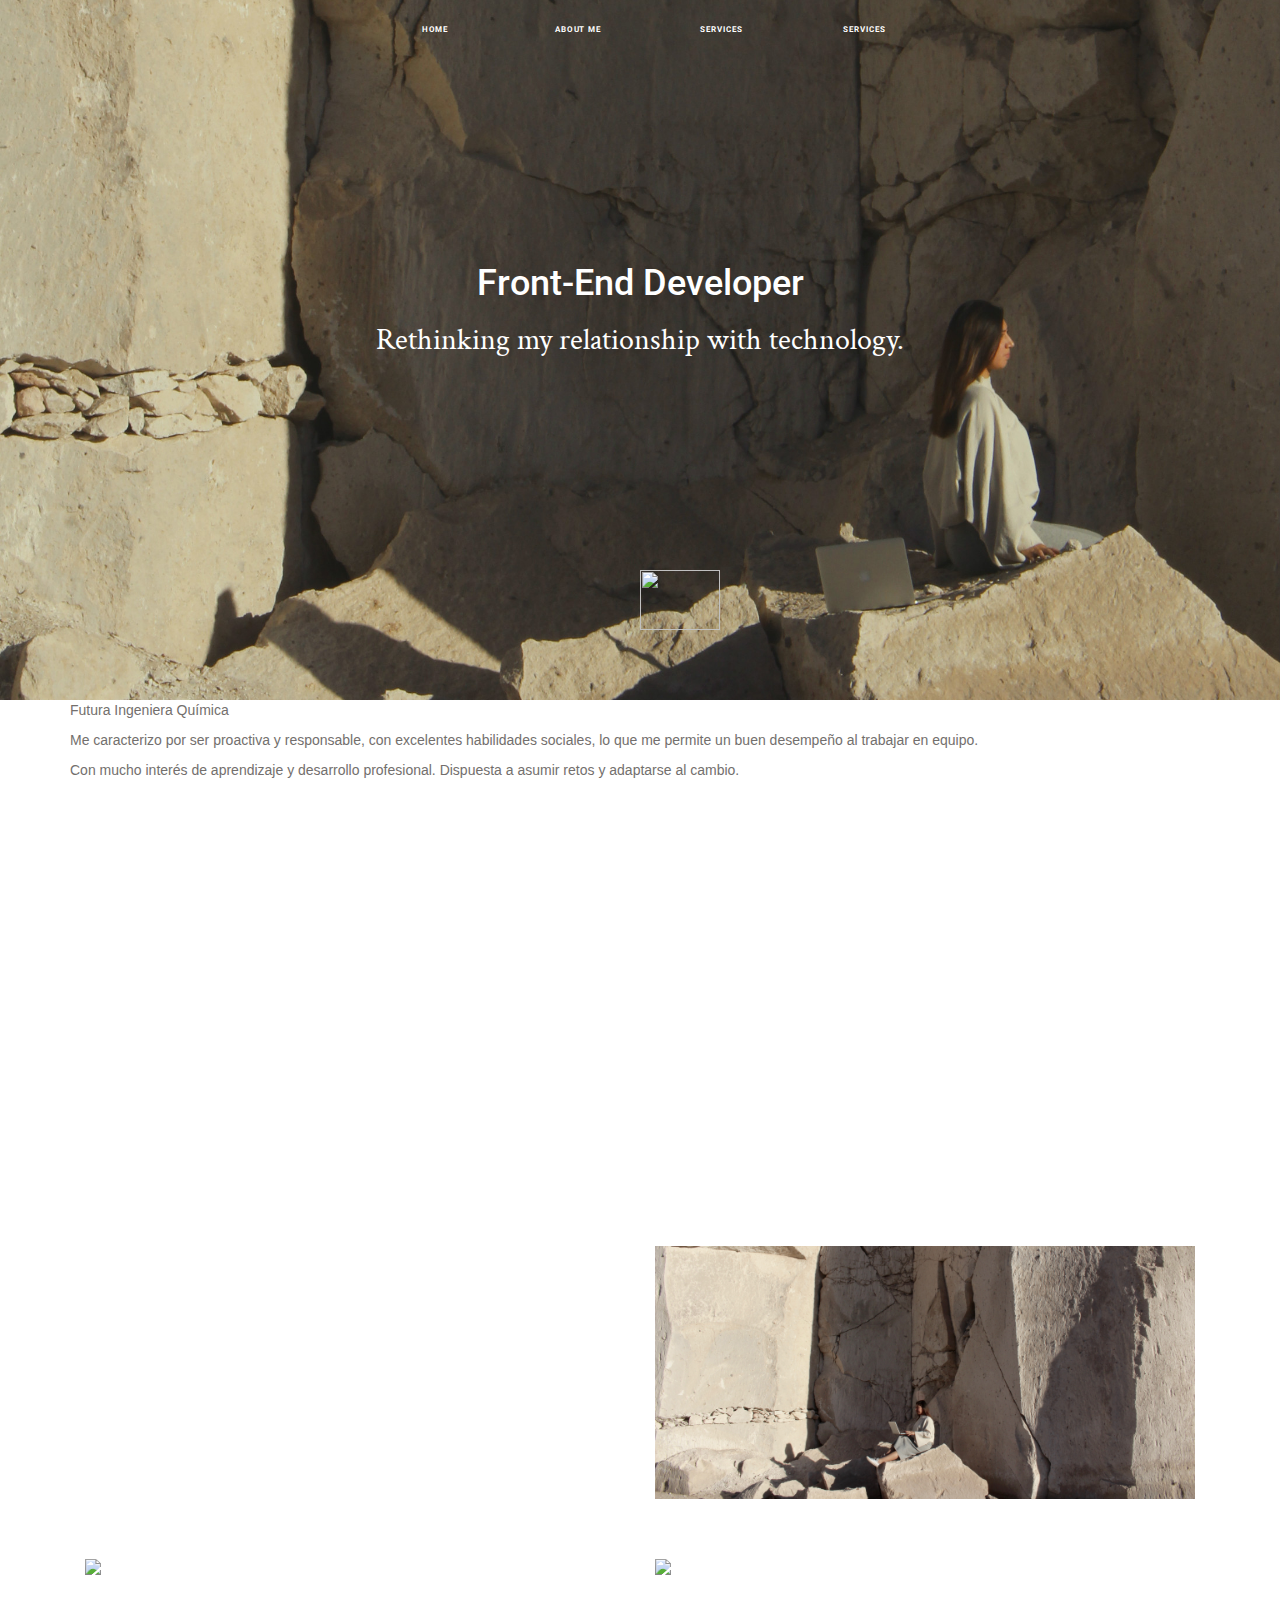
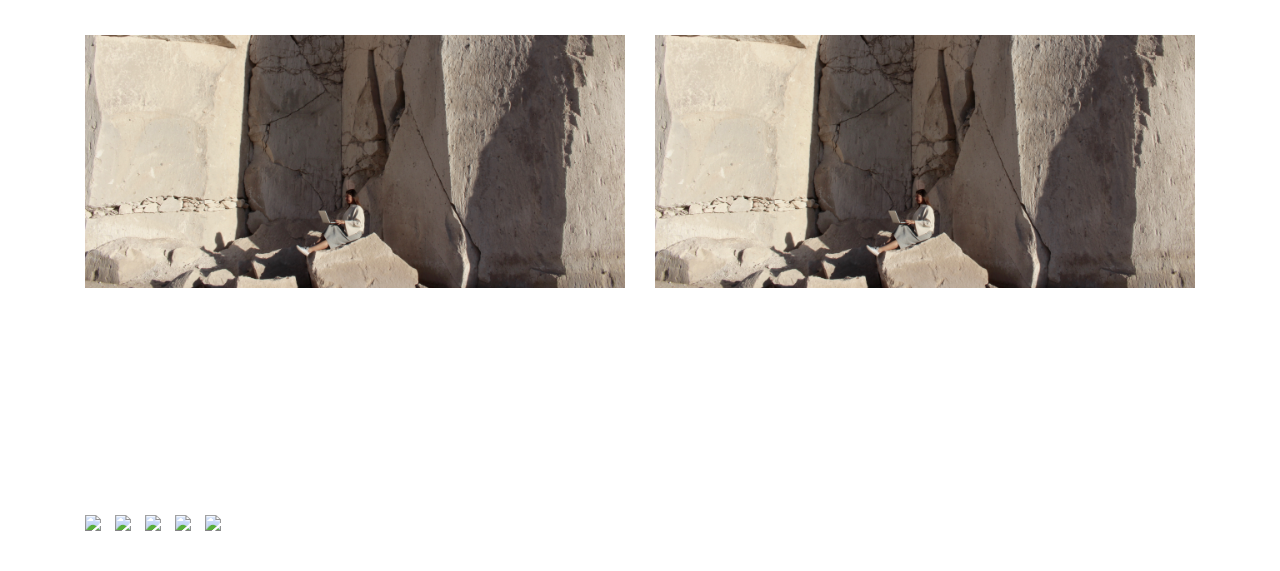
==== prueba.html @ c4554010 "menu al fin!!!!" ====
<!DOCTYPE html>
<html lang="en">
<head>
  <meta charset="UTF-8">
  <meta name="viewport" content="width=device-width, initial-scale=1.0">
  <meta http-equiv="X-UA-Compatible" content="ie=edge">
  <link href="css/bootstrap.min.css" rel="stylesheet">
  <link rel="stylesheet" href="prueba.css">
  <link href="https://fonts.googleapis.com/css?family=Crimson+Text" rel="stylesheet">
  <link href="https://fonts.googleapis.com/css?family=Roboto" rel="stylesheet">
  <script src="js/jquery-3.1.0.js" type="text/javascript"></script>
  <script src="js/prueba.js"></script>
  <title>Viviana RA</title>
</head>
<body>
  <div class="portada text-center">
  <header>
  <nav class="primary-menu">
    <ul>
      <li><a class="link underline" href="#">Home</a></li>
      <li><a class="link underline" href="#">About Me</a></li>
      <li><a class="link underline" href="#">Services</a></li>
      <li><a class="link underline" href="#">Services</a></li>
    </ul>
  </nav>
  </header>
<section class="abajo">
  <h1>Front-End Developer</h1>
  <h2 style="font-family: 'Crimson Text', serif;">Rethinking my relationship with technology.</h2>
  <img class="arrow"src="images/png/arrow.svg" alt="" />
</section>
  </div>
  <div id="aboutme"class="box gray container">
    <p>
      Futura Ingeniera Química
    </p>
    <p>
      Me caracterizo por ser proactiva y responsable, con excelentes habilidades sociales, lo que me permite un buen desempeño al trabajar en equipo.
    </p>
    <p>
      Con mucho interés de aprendizaje y desarrollo profesional. Dispuesta a asumir retos y adaptarse al cambio.
    </p>
  </div>
  <div id="myskills" class="">
    <section class="container">
      <h2>My skills</h2>
      <div class="col-md-2">
        <img class="img-responsive sizeimage"src="images/png/file-html.png" alt="" />
      </div>
      <div class="col-md-2">
        <img class="img-responsive sizeimage"src="images/png/file-css.png" alt="" />
      </div>
      <div class="col-md-2">
        <img class="img-responsive sizeimage"src="images/png/file-java.png" alt="" />
      </div>
      <div class="col-md-2">
        <img class="img-responsive sizeimage"src="images/png/bt.png" alt="" />
      </div>
      <div class="col-md-2">
        <img class="img-responsive sizeimage"src="images/png/wp.png" alt="" />
      </div>
      <div class="col-md-2">
        <img class="img-responsive sizeimage"src="images/png/github.png" alt="" />
      </div>
    </section>
  </div>
  <div class="proyects">
    <h2>My projects</h2>
    <div class="container">
        <div class="col-md-6 hover">
					<i class="img-responsive vertical" src="danza.png">
					<p class="naj">Floral Fraganmce</p>
					<P>Life Amanda Rey 10th March 2015</P>
				</div>
				<div class="col-md-6">
					<img class="img-responsive" src="IMG_7050.jpg">
					<p class="naj">Floral Fraganmce</p>
					<P>Life Amanda Rey 10th March 2015</P>
				</div>
        <div class="col-md-6">
					<img class="img-responsive" src="ecomunidad.png">
					<p class="naj">Floral Fraganmce</p>
					<P>Life Amanda Rey 10th March 2015</P>
				</div>
				<div class="col-md-6">
					<img class="img-responsive vertical" src="Triangle.jpg">
					<p class="naj">Floral Fraganmce</p>
					<P>Life Amanda Rey 10th March 2015</P>
				</div><div class="col-md-6">
					<img class="img-responsive" src="IMG_7050.jpg">
					<p class="naj">Floral Fraganmce</p>
					<P>Life Amanda Rey 10th March 2015</P>
				</div>
				<div class="col-md-6">
					<img class="img-responsive" src="IMG_7050.jpg">
					<p class="naj">Floral Fraganmce</p>
					<P>Life Amanda Rey 10th March 2015</P>
				</div>
    </div>
  </div>
  <div class="">
    <section class="collagegrande">class="link"

    </section>
    <div class="div">
      <p>Lorem ipsum dolor sit amet, consectetur adipisicing elit. Deserunt ducimus aliquam dicta! Dolores cum molestiae voluptas voluptatum, voluptates pariatur tenetur, nam totam reprehenderit fugit consectetur amet alias, ex quia reiciendis.</p>
    </div>
  </div>
  <div class="">
    <section>

    </section>
  </div>
  <div class="">
    <section>

    </section>
  </div>
  <footer>
    <div class="prepie">
		<div class="container">
			<div class="folus">
					<div class="texprepie">
						<h2>Follow Us</h2>
						<p>vrodrigueza01@gmail.com</p>
					</div>
					<div class="col-md-12 reds">
						<ul class="list-inline">
						<li>
							<a href="#"><img src="images/img/facebookgris.png"></a>
						</li>
						<li>
							<a href="#"><img src="images/img/twitter.png"></a>
						</li>
						<li>
							<a href="#"><img src="images/img/linkedin2.png"></a>
						</li>
						<li>
							<a href="#"><img src="images/img/pinterest.png"></a>
						</li>
						<li>
							<a href="#"><img src="images/img/googlegris.png"></a>
						</li>
						</ul>
					</div>
				</div>
		</div>
	</div>
	<div class="piedepagina">
		<div class="row">
			<p><span class="glyphicon glyphicon-copyright-mark"></span>primes-2015 Laboratoria.la</p>
		</div>
	</div>

  </footer>
</body>
</html>
---- prueba.css ----
.links {
  width: 90%;
  margin: 0 auto;
}

.link {
  display: inline-block;
  vertical-align: top;
  width: 100px;
  height: 34px;
  line-height: 36px;
  text-transform: uppercase;
  text-decoration: none;
  color: #fff;
  letter-spacing: 0.1em;
  text-align: center;
  font-size: 0.8rem;
  margin: 10px;
  position: relative;

  span {
    position: absolute;
    height: 100%;
    width: 100%;
    top: 0;
    left: 0;
    text-align: center;
  }
}
.underline {
  border: 2px solid transparent;

  &::after {
    width: 0%;
    height: 2px;
    display: block;
    background-color: #fff;
    content: " ";
    position: absolute;
    top: 34px;
    left: 50%;
    transition: left 0.2s cubic-bezier(0.215, 0.61, 0.355, 1), width 0.2s cubic-bezier(0.215, 0.61, 0.355, 1);
  }

  &:hover {
    &::after {
      width: 100%;
      height: 2px;
      display: block;
      background-color: #fff;
      content: " ";
      position: absolute;
      top: 34px;
      left: 0;
    }
  }
}




body{
  color: #FFF;
}
.portada {
  font-family: roboto;
  width: 100%;
  margin: 0 auto;
  height: 1000px;
  background: url('images/fb.jpg') no-repeat center center;
  background-size: cover;
  width: 100%;
  display: inline-block;
  transition: .35s;
  height: 700px;
  position: relative;
}

.primary-menu ul li {
  list-style: none;
  display: inline-block;
  margin-right: 20px;
}

.primary-menu ul li a {
  color: #fff;
  font-weight: 700;
  text-decoration: none;
  text-transform: uppercase;
}

.scrolling {
  position: fixed;
  background: rgba(255, 255, 255, 0.85);
  width: 100%;
  transition-duration: 6s;
}
.abajo{
  padding-top:180px;
}
.arrow{
  width: 80px;
  height: 60px;
  position: absolute;
  bottom: 10%;
}
/*aboutme */
.box{
  height: 360px;
}
.gray{
  color: rgb(115, 111, 109);
}
.sizeimage{
  height: 60px;
  display: inline-block;
}
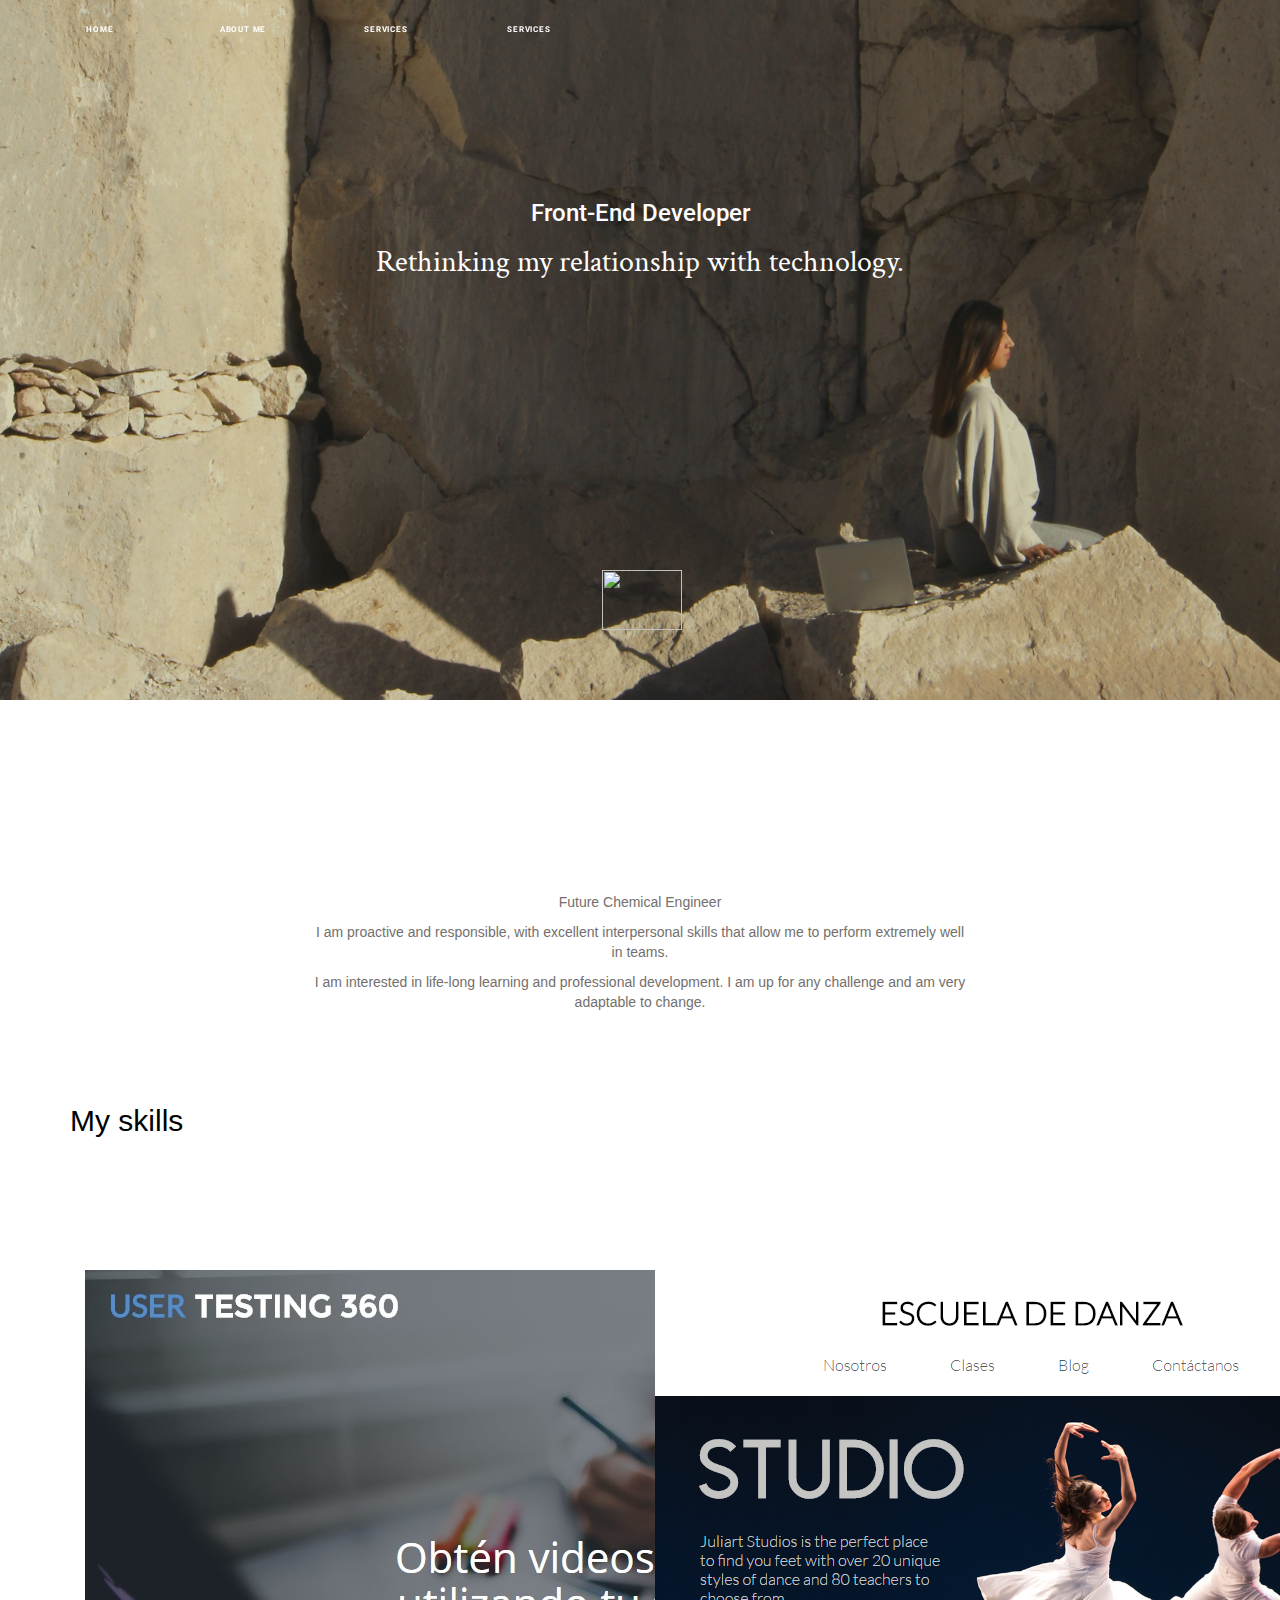
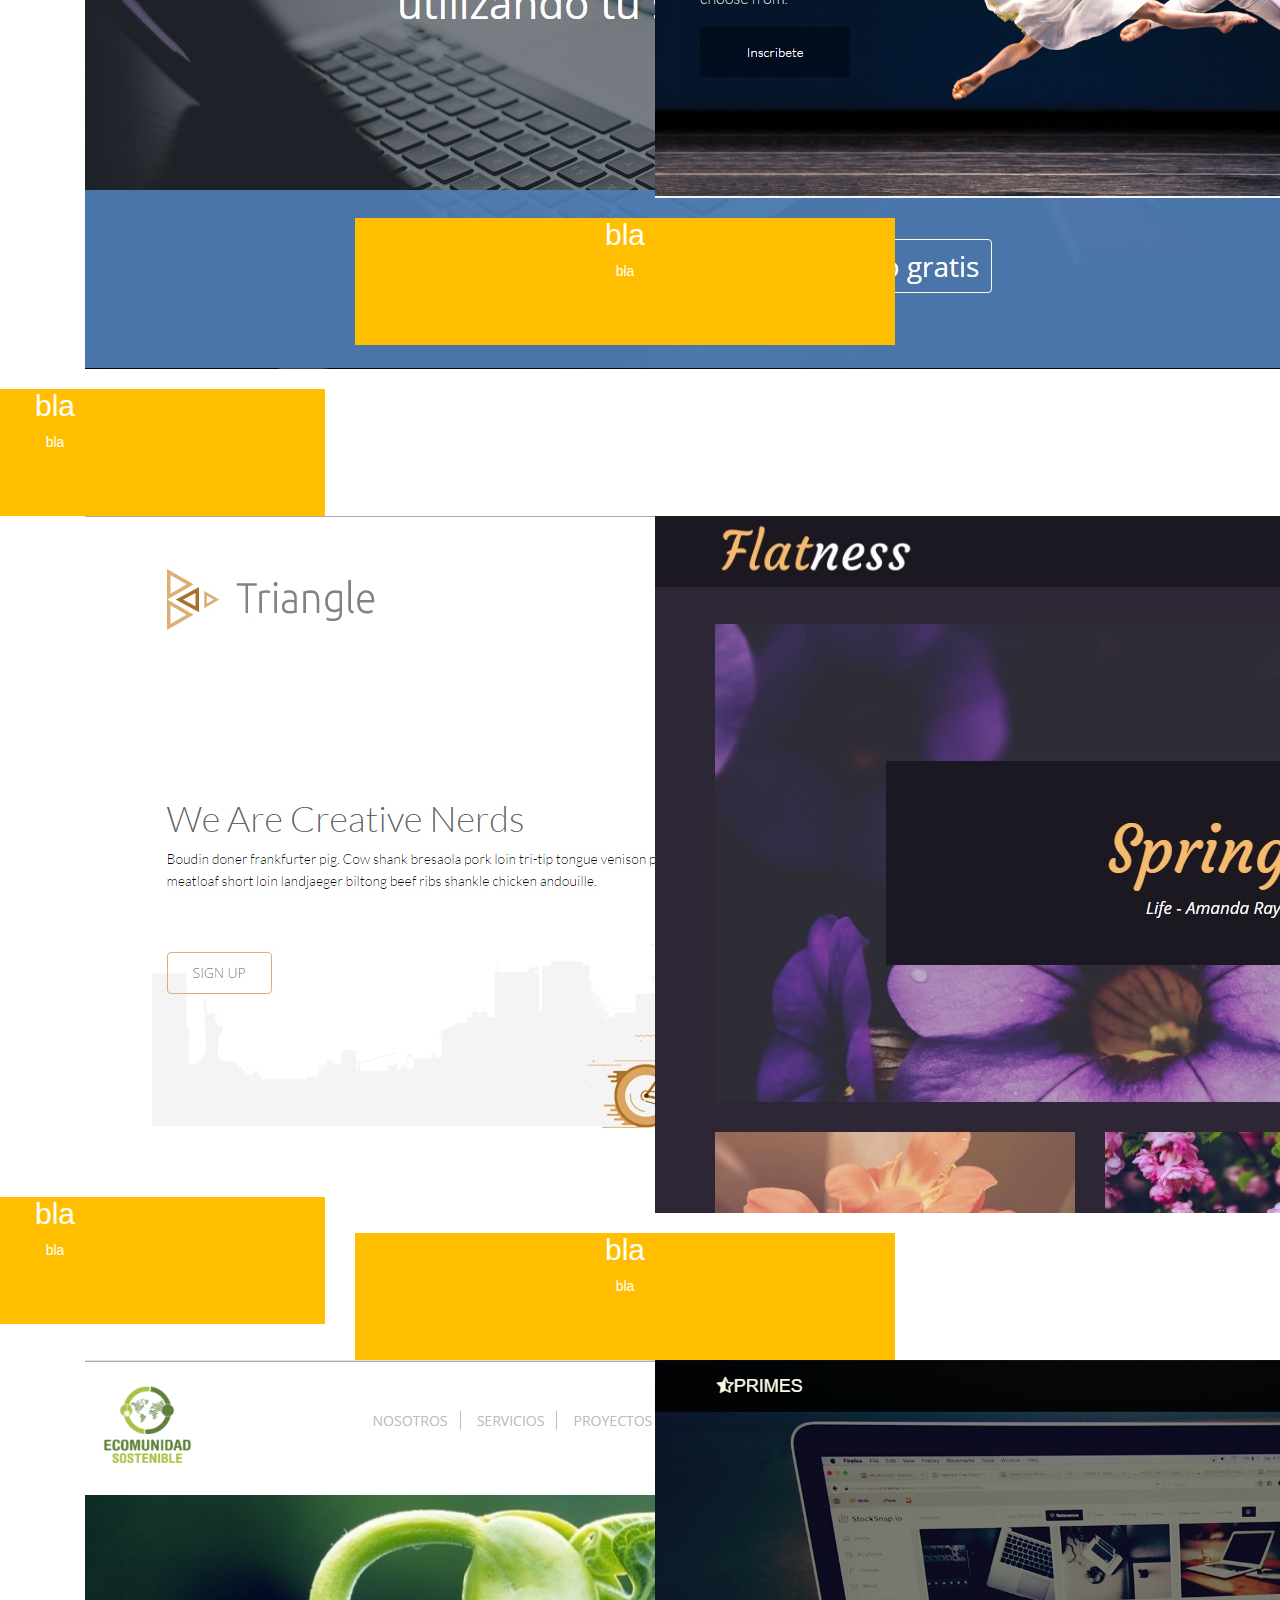
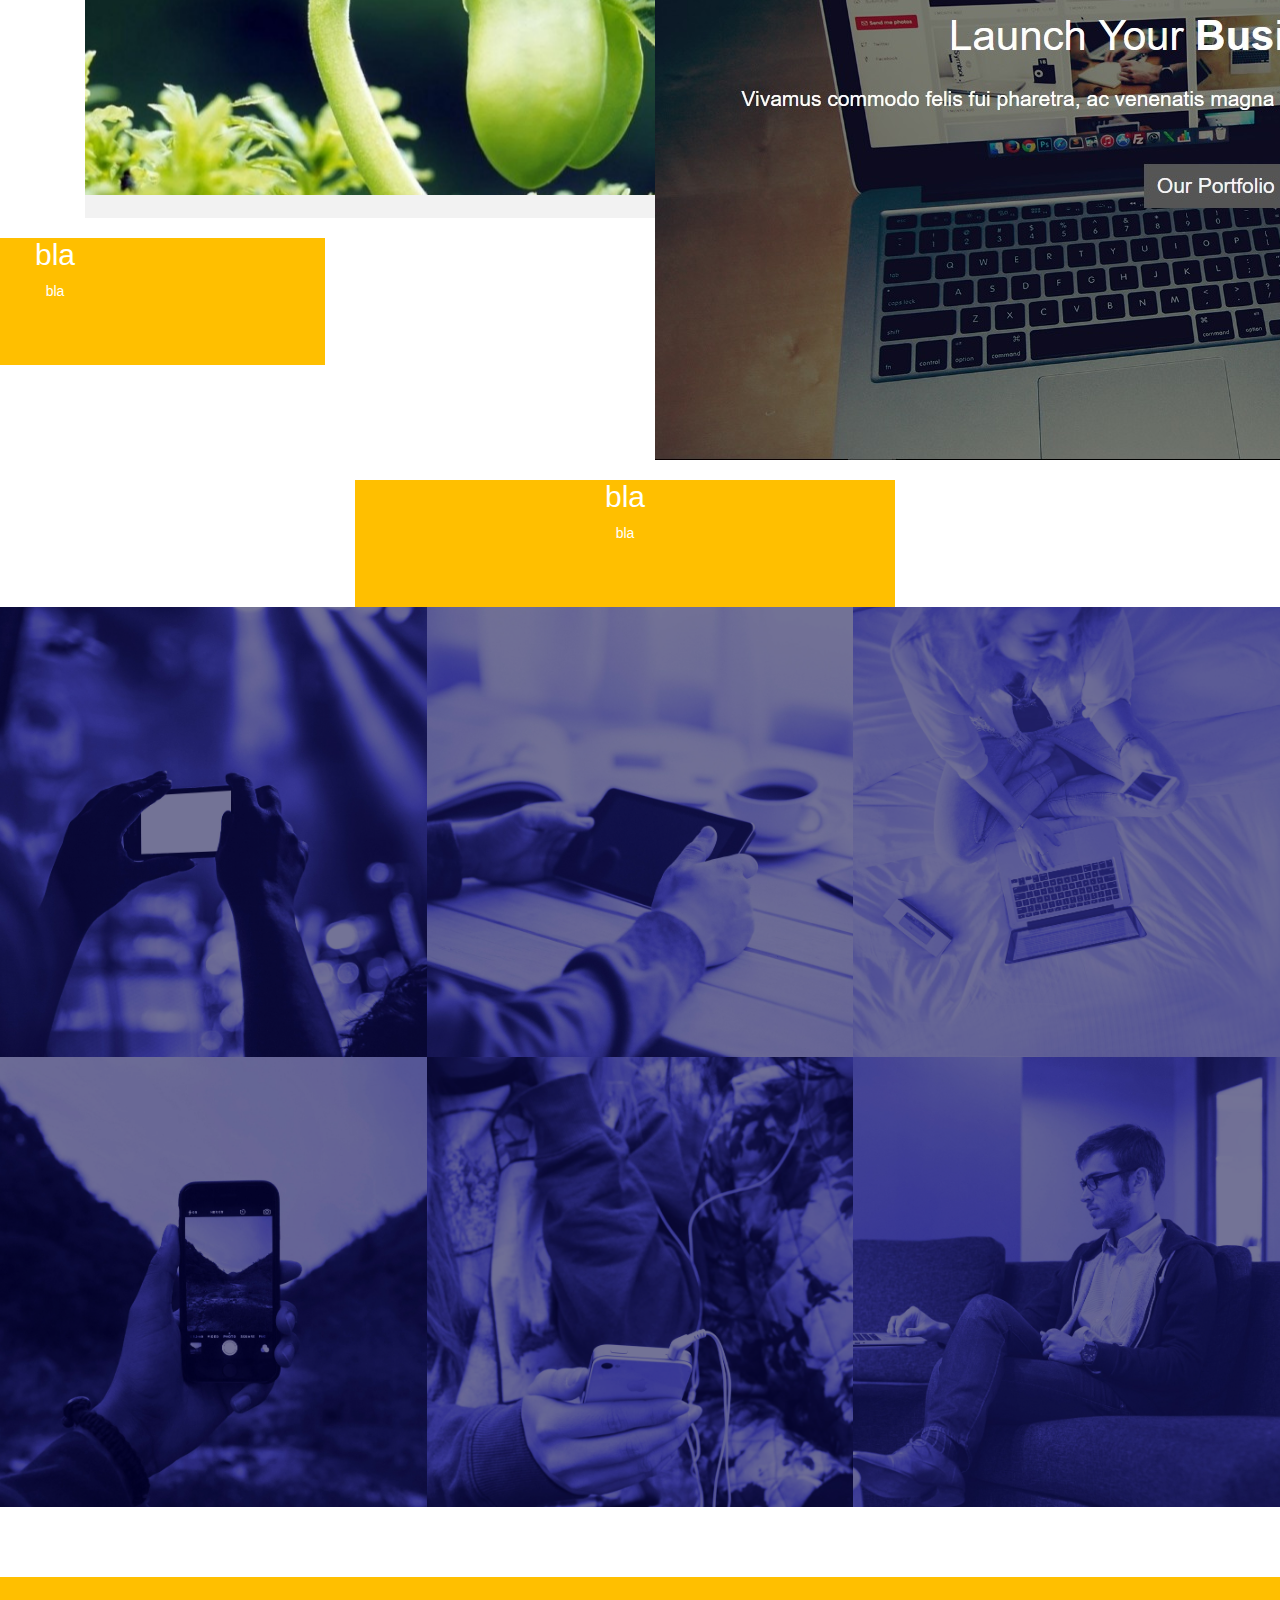
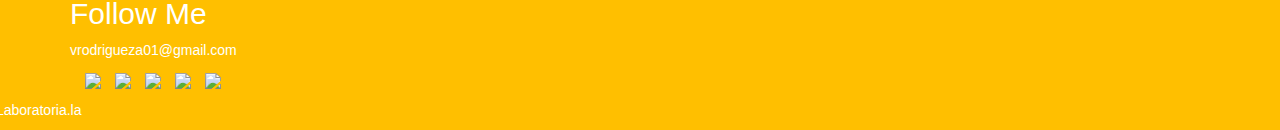
==== commit f3ec5a12: "almost done!" ====
--- a/prueba.html
+++ b/prueba.html
@@ -17,40 +17,75 @@
   <header>
   <nav class="primary-menu">
     <ul>
-      <li><a class="link underline" href="#">Home</a></li>
-      <li><a class="link underline" href="#">About Me</a></li>
-      <li><a class="link underline" href="#">Services</a></li>
-      <li><a class="link underline" href="#">Services</a></li>
+      <li><a class="link underline hidden-xs hidden-sm" href="#">Home</a></li>
+      <li><a class="link underline hidden-xs hidden-sm" href="#">About Me</a></li>
+      <li><a class="link underline hidden-xs hidden-sm" href="#">Services</a></li>
+      <li><a class="link underline hidden-xs hidden-sm" href="#">Services</a></li>
     </ul>
   </nav>
   </header>
+  <!--<div class=" primary-menu dropdown visible-xs visible-sm">
+  <button class="btn btn-primary dropdown-toggle" type="button" data-toggle="dropdown">svg alt="" />
+  <span class="caret"></span></button>
+  <ul class="dropdown-menu">
+    <li><a href="#">HTML</a></li>
+    <li><a href="#">CSS</a></li>
+    <li><a href="#">JavaScript</a></li>
+  </ul>
+</div>-->
+<header class="visible-xs visible-sm responsive">
+	<a href="" class="open-overlay">
+		<span class="menu-overlay">Menu</span>
+	</a>
+	<div class="nav-wrapper" style="display: block; opacity: 1;">
+		<a href="" class="close">
+			<img src="images/png/close.svg">
+		</a>
+		<nav class="main-nav" role="navigation">
+			<a href="http://unreadmessages.com/" id="menu-item-28" class="menu-item menu-item-type-post_type menu-item-object-page current-menu-item page_item page-item-2 current_page_item current-menu-parent menu-item-28 current-menu-parent">Unread Messages</a><a href="http://unreadmessages.com/" id="menu-item-66" class="menu-item menu-item-type-post_type menu-item-object-page current-menu-item page_item page-item-2 current_page_item current-menu-parent menu-item-66 current-menu-parent">Home</a><a href="http://unreadmessages.com/about/" id="menu-item-29" class="menu-item menu-item-type-post_type menu-item-object-page menu-item-29">About</a><a href="http://unreadmessages.com/designers/" id="menu-item-30" class="menu-item menu-item-type-post_type menu-item-object-page menu-item-30">Designers</a><a href="http://unreadmessages.com/exhibition/" id="menu-item-31" class="menu-item menu-item-type-post_type menu-item-object-page menu-item-31">Exhibition</a><a href="http://unreadmessages.com/research/" id="menu-item-33" class="menu-item menu-item-type-post_type menu-item-object-page menu-item-33">Research</a>		</nav>
+
+		  <div class="footer-social">
+
+
+	    <div class="header-social">
+	    	<a href="https://www.facebook.com/viviana.rodriguez.568" target="_blank" class="social-media-link">
+	    		<img src="images/png/fbplomo.svg">
+	    	</a>
+	    	<a href="https://twitter.com/viviana0195" target="_blank" class="social-media-link">
+	    		<img src="images/png/twplomo">
+	    	</a>
+	    </div>
+	</div>
+
+</div></header>
 <section class="abajo">
   <h1>Front-End Developer</h1>
   <h2 style="font-family: 'Crimson Text', serif;">Rethinking my relationship with technology.</h2>
   <img class="arrow"src="images/png/arrow.svg" alt="" />
 </section>
   </div>
-  <div id="aboutme"class="box gray container">
+  <div id="aboutme"class="box gray container text-center">
     <p>
-      Futura Ingeniera Química
+      Future Chemical Engineer
+
     </p>
     <p>
-      Me caracterizo por ser proactiva y responsable, con excelentes habilidades sociales, lo que me permite un buen desempeño al trabajar en equipo.
+  I am proactive and responsible, with excellent interpersonal skills that allow me to perform extremely well in teams.
     </p>
     <p>
-      Con mucho interés de aprendizaje y desarrollo profesional. Dispuesta a asumir retos y adaptarse al cambio.
+I am interested in life-long learning and professional development. I am up for any challenge and am very adaptable to change.
     </p>
   </div>
   <div id="myskills" class="">
     <section class="container">
-      <h2>My skills</h2>
+      <h2 style="color:#000" >My skills</h2>
       <div class="col-md-2">
         <img class="img-responsive sizeimage"src="images/png/file-html.png" alt="" />
       </div>
       <div class="col-md-2">
         <img class="img-responsive sizeimage"src="images/png/file-css.png" alt="" />
       </div>
-      <div class="col-md-2">
+      <div class="col-md-2">images/
         <img class="img-responsive sizeimage"src="images/png/file-java.png" alt="" />
       </div>
       <div class="col-md-2">
@@ -64,40 +99,80 @@
       </div>
     </section>
   </div>
-  <div class="proyects">
+<div class="proyects text-center">
     <h2>My projects</h2>
     <div class="container">
-        <div class="col-md-6 hover">
-					<i class="img-responsive vertical" src="danza.png">
-					<p class="naj">Floral Fraganmce</p>
-					<P>Life Amanda Rey 10th March 2015</P>
-				</div>
-				<div class="col-md-6">
-					<img class="img-responsive" src="IMG_7050.jpg">
-					<p class="naj">Floral Fraganmce</p>
-					<P>Life Amanda Rey 10th March 2015</P>
-				</div>
-        <div class="col-md-6">
-					<img class="img-responsive" src="ecomunidad.png">
-					<p class="naj">Floral Fraganmce</p>
-					<P>Life Amanda Rey 10th March 2015</P>
-				</div>
-				<div class="col-md-6">
-					<img class="img-responsive vertical" src="Triangle.jpg">
-					<p class="naj">Floral Fraganmce</p>
-					<P>Life Amanda Rey 10th March 2015</P>
-				</div><div class="col-md-6">
-					<img class="img-responsive" src="IMG_7050.jpg">
-					<p class="naj">Floral Fraganmce</p>
-					<P>Life Amanda Rey 10th March 2015</P>
-				</div>
-				<div class="col-md-6">
-					<img class="img-responsive" src="IMG_7050.jpg">
-					<p class="naj">Floral Fraganmce</p>
-					<P>Life Amanda Rey 10th March 2015</P>
-				</div>
-    </div>
-  </div>
+      <div class="col-md-6 contenedor-img ejemplo-3">
+       <img src="images/user.jpg">
+       <div class="mascara">
+         <h2>bla</h2>
+         <p>bla</p>
+         <a href="#" class="link"><img src="images/png/gth.png" alt="" /></a>
+       </div>
+      </div>
+      <div class="col-md-6 contenedor-img ejemplo-3">
+       <img src="images/danza.png">
+       <div class="mascara">
+         <h2>bla</h2>
+         <p>bla</p>
+         <a href="#" class="link"><img src="images/png/gth.png" alt="" /></a>
+       </div>
+      </div>
+    </div>
+    <div class="container">
+      <div class="col-md-6 contenedor-img ejemplo-3">
+       <img src="images/Triangle.jpg">
+       <div class="mascara">
+         <h2>bla</h2>
+         <p>bla</p>
+         <a href="#" class="link"><img src="images/png/gth.png" alt="" /></a>
+       </div>
+      </div>
+      <div class="col-md-6 contenedor-img ejemplo-3">
+       <img src="images/flatness.jpg" />
+       <div class="mascara">
+         <h2>bla</h2>
+         <p>bla</p>
+         <a href="#" class="link"><img src="images/png/gth.png" alt="" /></a>
+       </div>
+      </div>
+    </div>
+    <div class="container">
+      <div class="col-md-6 contenedor-img ejemplo-3">
+       <img src="images/ecomunidad.png" />
+       <div class="mascara">
+         <h2>bla</h2>
+         <p>bla</p>
+         <a href="#" class="link"><img src="images/png/gth.png" alt="" /></a>
+       </div>
+      </div>
+      <div class="col-md-6 contenedor-img ejemplo-3">
+       <img src="images/primes.jpg" />
+       <div class="mascara">
+         <h2>bla</h2>
+         <p>bla</p>
+         <a href="#" class="link"><img src="images/png/gth.png" alt="" /></a>
+       </div>
+      </div>
+    </div>
+  </div>
+  <section class="color-box full-screen">
+      <div class="section-6">
+        <div class="overlay-wash">
+        </div>
+        <article class="view-animation">
+          <h1>Research</h1>
+          <p class="crimson">To gather attitudes and insights we collaborated with Northstar, a leading global market research and consulting group. </p>
+        </article>
+        <div class="research-photo photo-1"></div>
+        <div class="research-photo photo-2"></div>
+        <div class="research-photo photo-3"></div>
+        <div class="research-photo photo-4"></div>
+        <div class="research-photo photo-5"></div>
+        <div class="research-photo photo-6"></div>
+
+      </div>
+    </section>
   <div class="">
     <section class="collagegrande">class="link"
 
@@ -121,25 +196,25 @@
 		<div class="container">
 			<div class="folus">
 					<div class="texprepie">
-						<h2>Follow Us</h2>
+						<h2>Follow Me</h2>
 						<p>vrodrigueza01@gmail.com</p>
 					</div>
 					<div class="col-md-12 reds">
 						<ul class="list-inline">
 						<li>
-							<a href="#"><img src="images/img/facebookgris.png"></a>
-						</li>
-						<li>
-							<a href="#"><img src="images/img/twitter.png"></a>
-						</li>
-						<li>
-							<a href="#"><img src="images/img/linkedin2.png"></a>
-						</li>
-						<li>
-							<a href="#"><img src="images/img/pinterest.png"></a>
-						</li>
-						<li>
-							<a href="#"><img src="images/img/googlegris.png"></a>
+							<a href="#"><img src="images/png/fb.png"></a>
+						</li>
+						<li>
+							<a href="#"><img src="images/png/twitter-with-circle.png"></a>
+						</li>
+						<li>
+							<a href="#"><img src="images/png/linkedin-with-circle.png"></a>
+						</li>
+						<li>
+							<a href="#"><img src="images/png/github.png"></a>
+						</li>
+						<li>
+							<a href="#"><img src="images/png/medium.png"></a>
 						</li>
 						</ul>
 					</div>
@@ -148,7 +223,7 @@
 	</div>
 	<div class="piedepagina">
 		<div class="row">
-			<p><span class="glyphicon glyphicon-copyright-mark"></span>primes-2015 Laboratoria.la</p>
+			<p><span class="glyphicon glyphicon-copyright-mark"></span>Laboratoria.la</p>
 		</div>
 	</div>
 
--- a/prueba.css
+++ b/prueba.css
@@ -63,6 +63,9 @@
 body{
   color: #FFF;
 }
+header{
+  position: fixed;
+}
 .portada {
   font-family: roboto;
   width: 100%;
@@ -90,6 +93,10 @@
   text-transform: uppercase;
 }
 
+.scrolling a {
+  color: #000 !important;
+
+   }
 .scrolling {
   position: fixed;
   background: rgba(255, 255, 255, 0.85);
@@ -104,10 +111,64 @@
   height: 60px;
   position: absolute;
   bottom: 10%;
+  left:47%;
+}
+@@media only screen and (max-width: 500px)  {
+
+}
+.responsive a{
+    margin: 0;
+    font-size: 100%;
+    vertical-align: baseline;
+    background: 0 0;
+    outline: 0;
+    text-decoration: none;
+}
+header .open-overlay {
+    display: none;
+    position: fixed;
+    width: 100%;
+    background-color: #fff;
+    padding: 10px 0 10px 30px;
+    font-size: 16px;
+}
+@media (max-width: 600px)
+header .open-overlay {
+    display: block;
+}
+header .open-overlay .menu-overlay {
+    color: #2D2D2D;
+}
+header .nav-wrapper {
+    text-align: center;
+    position: fixed;
+    width: 100%;
+    padding: 30px 0;
+}
+@media (max-width: 600px)
+header .nav-wrapper {
+    height: 100vh;
+    background-color: #2D2D2D;
+    text-align: left;
+    padding-left: 30px;
+    display: none;
+}
+header .nav-wrapper, header .open-overlay {
+    z-index: 100;
+}
+header .nav-wrapper .close {
+    color: #fff;
+    margin-bottom: 50px;
+    display: none;
+}
+@media (max-width: 600px)
+header .nav-wrapper .close {
+    display: inline-block;
 }
 /*aboutme */
 .box{
   height: 360px;
+  padding: 15% 20%;
 }
 .gray{
   color: rgb(115, 111, 109);
@@ -116,3 +177,92 @@
   height: 60px;
   display: inline-block;
 }
+/*proyects */
+.ejemplo-3 .contenedor-img{
+  width: 40%;
+  padding: 5%;
+}
+.ejemplo-3 img {
+transition: all 0.4s ease-in-out;
+}
+.ejemplo-3 .mascara {
+background-color: rgb(255, 191, 0);
+transform: translateX(-300px);/*Desplazamos 300px a la izquierda*/
+opacity: 1;
+transition: all 0.4s ease-in-out;
+}
+.ejemplo-3 h2 p{
+color: #000;
+}
+
+.ejemplo-3:hover .mascara {
+transform: translateX(0px);/*Regresamos a su posicioón original*/
+}
+.ejemplo-3:hover .contenedor-img {
+transform: translateX(300px);/*Desplazamos 300px a la derecha*/
+}
+
+
+body section.color-box {
+    height: 100vh;
+    position: relative;
+    display: block;
+    width: 100%;
+}
+.overlay-wash {
+    background-color: #000040;
+    opacity: .55;
+    position: absolute;
+    top: 0;
+    left: 0;
+    z-index: 3;
+}
+.overlay-wash, .section-6 {
+    height: 100%;
+    width: 100%;
+}
+.section-6 article {
+    position: absolute;
+    top: 46%;
+    z-index: 2;
+    margin: 0 auto;
+    left: 0;
+    right: 0;
+    opacity: 0;
+}
+.section-6 article, body h1 {
+    font-size: 24px;
+    text-align: center;
+}
+.section-6 .research-photo {
+    height: 50%;
+    width: -webkit-calc(100% / 3);
+    width: calc(100% / 3);
+    float: left;
+    position: relative;
+    background-size: cover;
+    background-repeat: no-repeat;
+    background-position: center;
+}
+.section-6 .research-photo.photo-1 {
+    background-image: url(images/UM1.jpg);
+}
+.section-6 .research-photo.photo-2 {
+    background-image: url(images/UM2.jpg);
+}
+.section-6 .research-photo.photo-3 {
+    background-image: url(images/UM3.jpg);
+}
+.section-6 .research-photo.photo-4 {
+    background-image: url(images/UM4.jpg);
+}
+.section-6 .research-photo.photo-5 {
+    background-image: url(images/UM5.jpg);
+}
+.section-6 .research-photo.photo-6 {
+    background-image: url(images/UM6.jpg);
+}
+/*footer*/
+footer{
+  background-color:#FFBF00;
+}
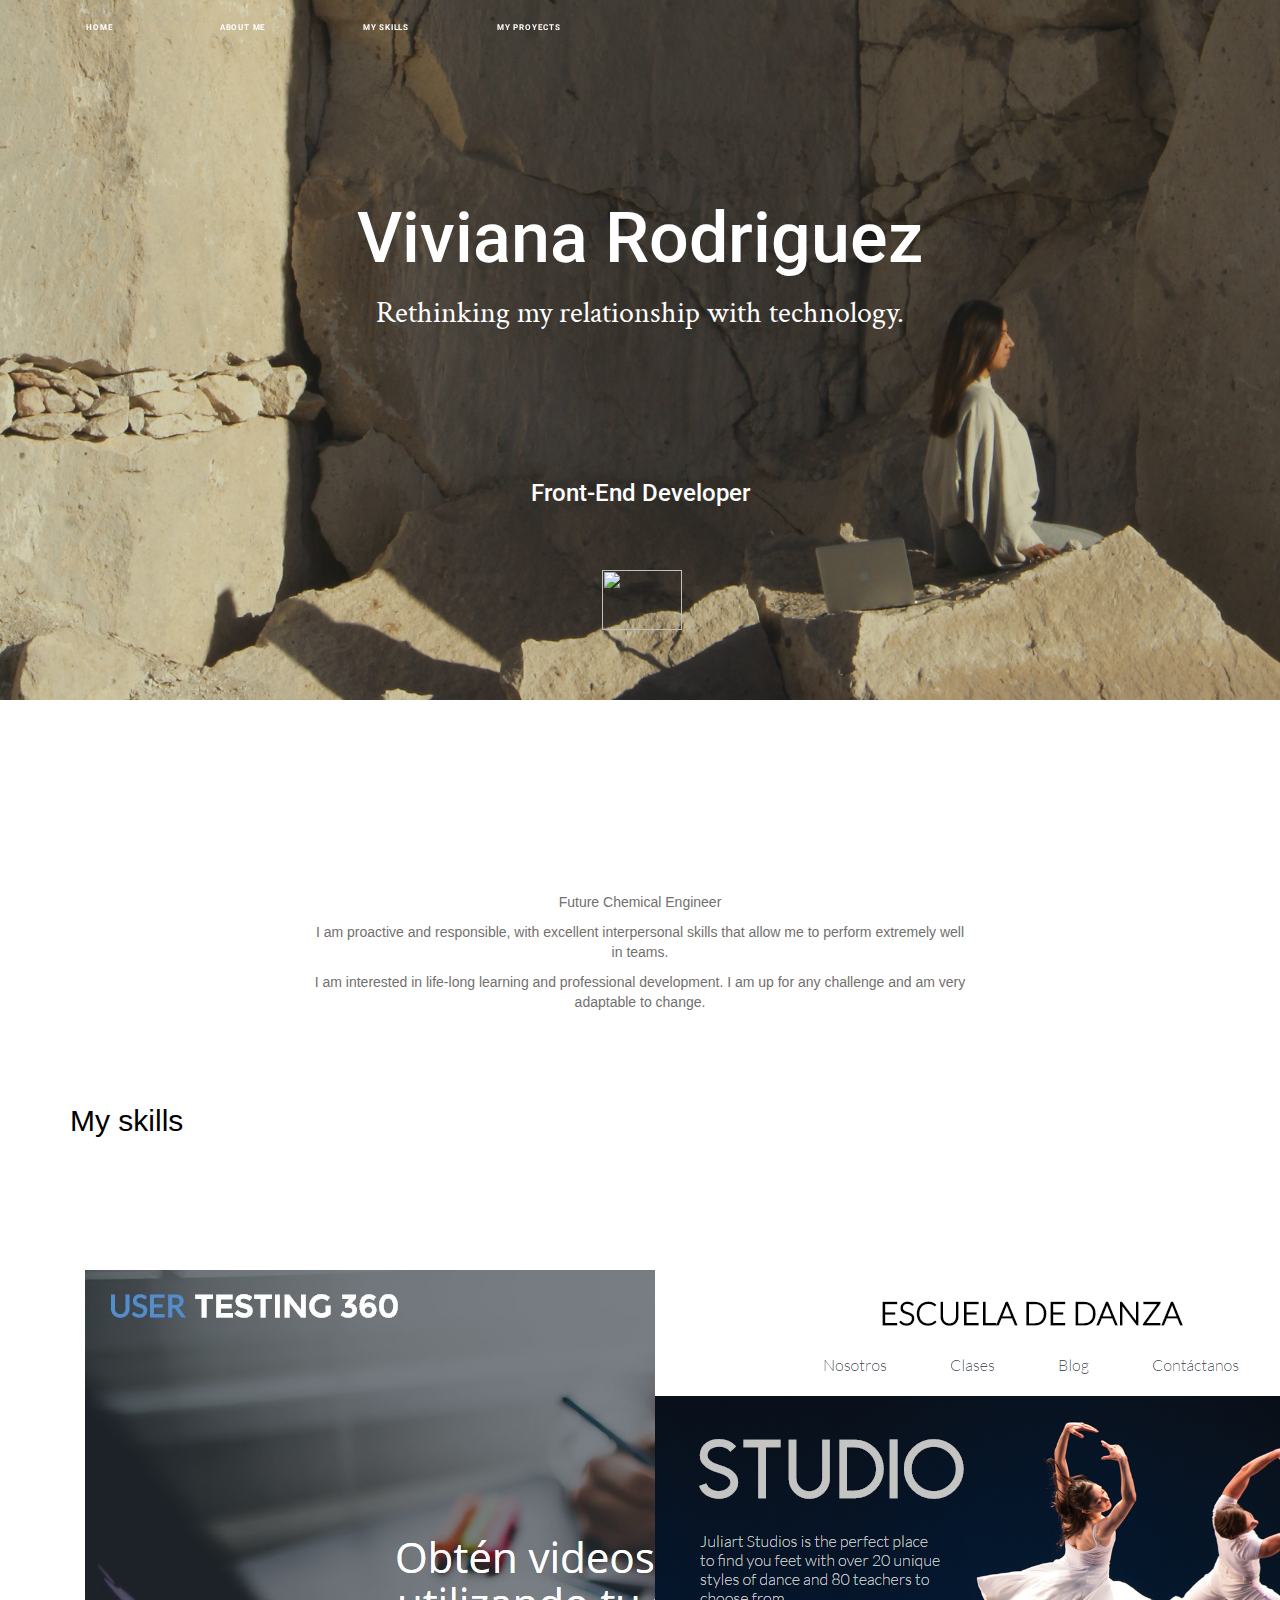
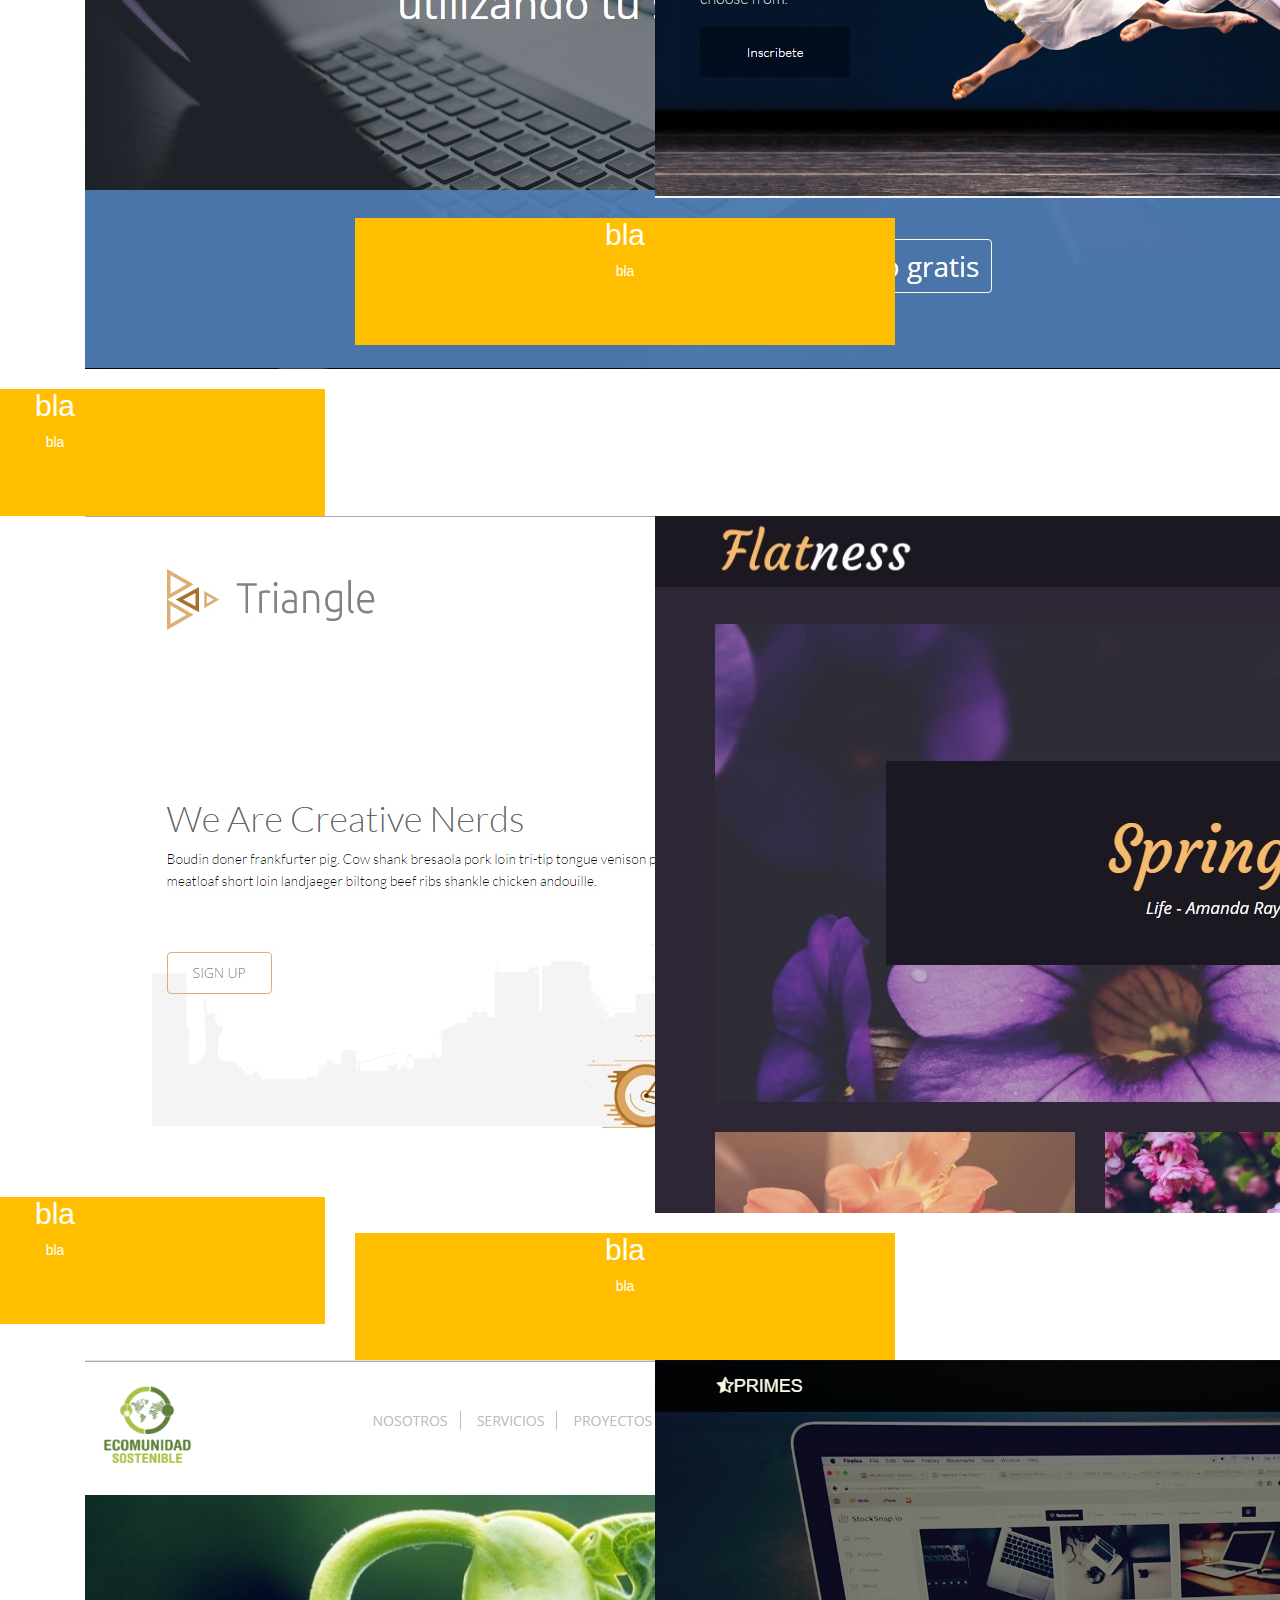
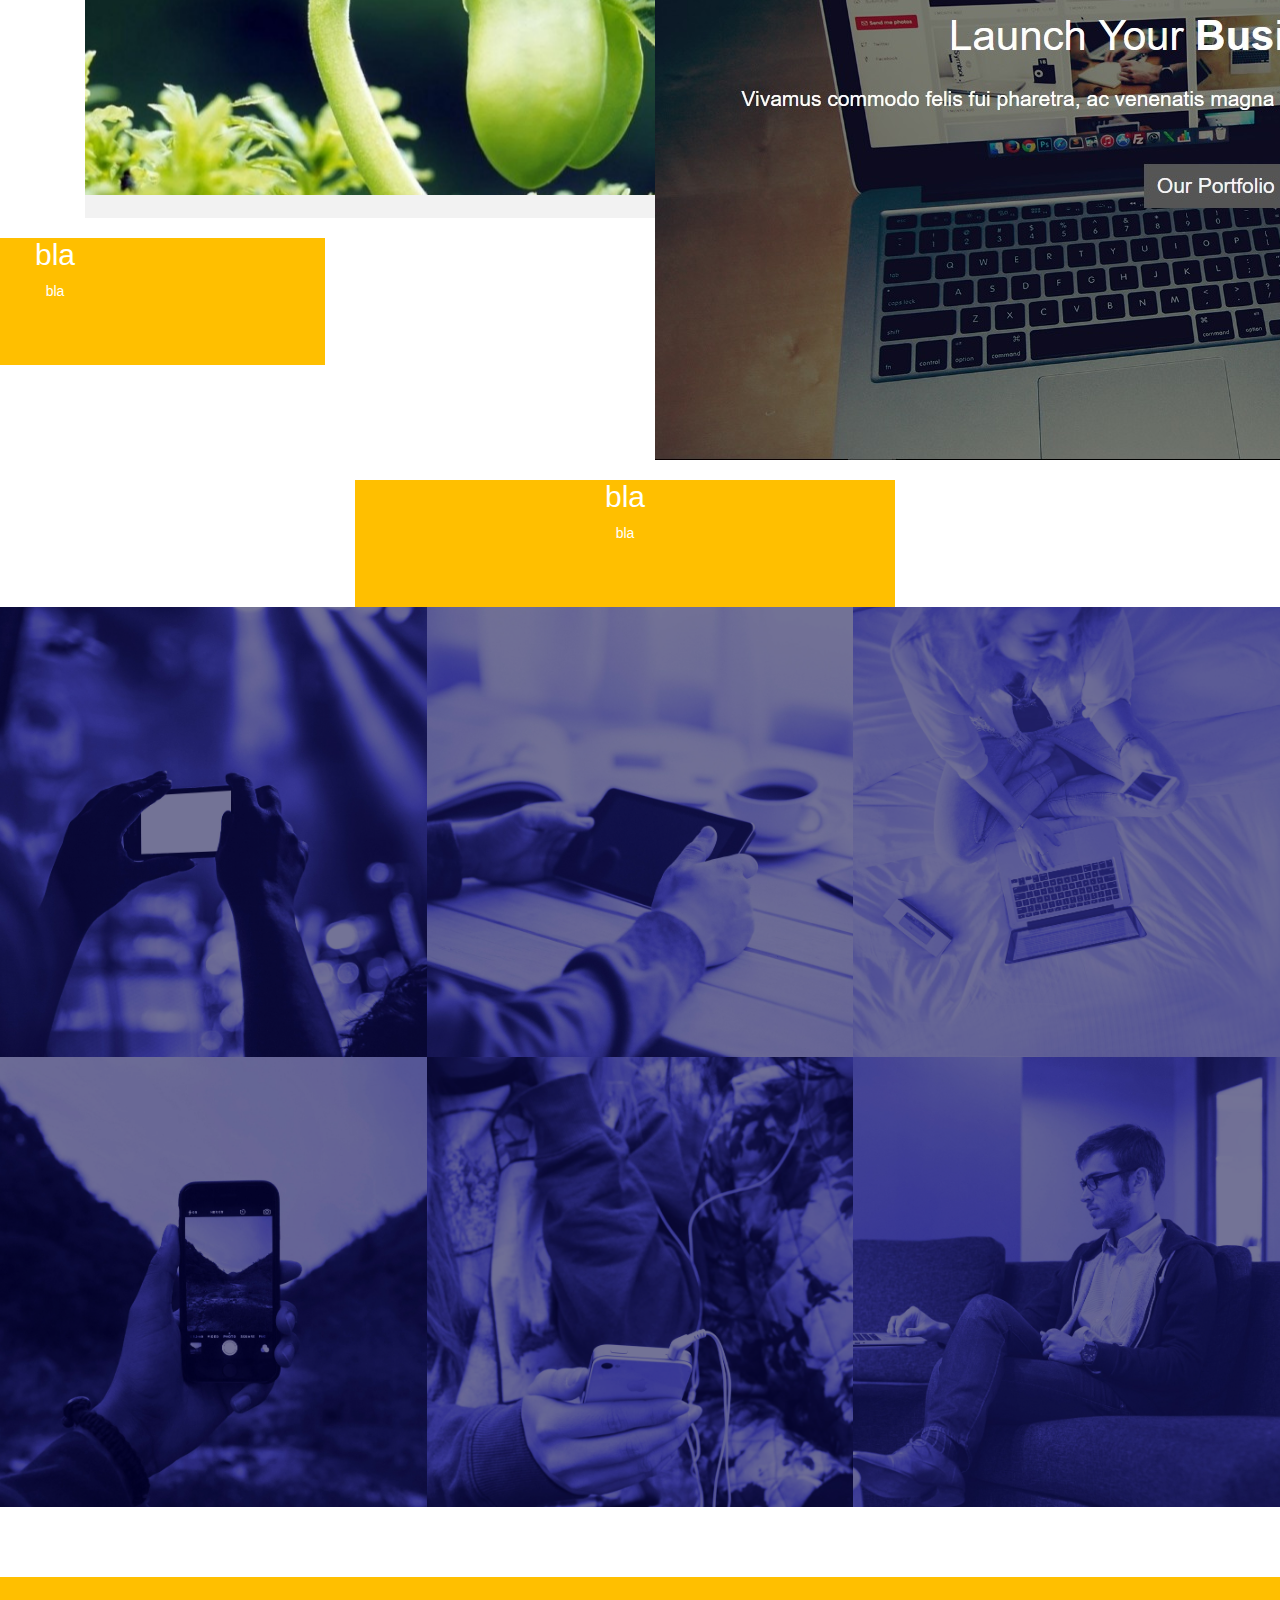
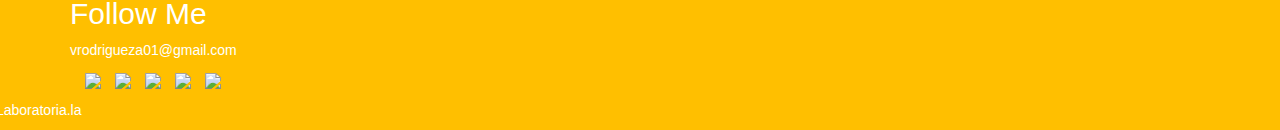
==== commit f4a56660: "almost!" ====
--- a/prueba.html
+++ b/prueba.html
@@ -1,8 +1,7 @@
 <!DOCTYPE html>
 <html lang="en">
 <head>
-  <meta charset="UTF-8">
-  <meta name="viewport" content="width=device-width, initial-scale=1.0">
+  <meta charset=<meta name="viewport" content="width=device-width, initial-scale=1.0">
   <meta http-equiv="X-UA-Compatible" content="ie=edge">
   <link href="css/bootstrap.min.css" rel="stylesheet">
   <link rel="stylesheet" href="prueba.css">
@@ -17,10 +16,10 @@
   <header>
   <nav class="primary-menu">
     <ul>
-      <li><a class="link underline hidden-xs hidden-sm" href="#">Home</a></li>
-      <li><a class="link underline hidden-xs hidden-sm" href="#">About Me</a></li>
-      <li><a class="link underline hidden-xs hidden-sm" href="#">Services</a></li>
-      <li><a class="link underline hidden-xs hidden-sm" href="#">Services</a></li>
+      <li><a class="link hidden-xs hidden-sm" href="#">Home<i></i></a></li>
+      <li><a class="link hidden-xs hidden-sm" href="#">About Me<i></i></a></li>
+      <li><a class="link hidden-xs hidden-sm" href="#">My Skills<i></i></a></li>
+      <li><a class="link hidden-xs hidden-sm" href="#">My Proyects<i></i></a></li>
     </ul>
   </nav>
   </header>
@@ -59,8 +58,12 @@
 
 </div></header>
 <section class="abajo">
-  <h1>Front-End Developer</h1>
+  <h1 style="font-size:70px;">Viviana Rodriguez</h1>
   <h2 style="font-family: 'Crimson Text', serif;">Rethinking my relationship with technology.</h2>
+  <br>
+  <br><br>
+  <br><br><br>
+  <h3>Front-End Developer</h3>
   <img class="arrow"src="images/png/arrow.svg" alt="" />
 </section>
   </div>
--- a/prueba.css
+++ b/prueba.css
@@ -1,8 +1,3 @@
-
-.links {
-  width: 90%;
-  margin: 0 auto;
-}
 
 .link {
   display: inline-block;
@@ -18,47 +13,35 @@
   font-size: 0.8rem;
   margin: 10px;
   position: relative;
-
-  span {
-    position: absolute;
-    height: 100%;
-    width: 100%;
-    top: 0;
-    left: 0;
-    text-align: center;
-  }
-}
-.underline {
-  border: 2px solid transparent;
-
-  &::after {
-    width: 0%;
-    height: 2px;
-    display: block;
-    background-color: #fff;
-    content: " ";
-    position: absolute;
-    top: 34px;
-    left: 50%;
-    transition: left 0.2s cubic-bezier(0.215, 0.61, 0.355, 1), width 0.2s cubic-bezier(0.215, 0.61, 0.355, 1);
-  }
-
-  &:hover {
-    &::after {
-      width: 100%;
-      height: 2px;
-      display: block;
-      background-color: #fff;
-      content: " ";
-      position: absolute;
-      top: 34px;
-      left: 0;
-    }
-  }
-}
-
-
-
+}
+
+li a {
+  margin-righ:20px;
+  text-decoration:none;
+  color:#999;
+  transition:all 1s;
+  -webkit-transition:all 1s;
+  -moz-transition:all 1s;
+}
+
+li a i {
+  display:block;
+  padding:10px 0 0 0;
+  border-top:2px solid #999;
+  width:0;
+  transition:all 1s;
+  -webkit-transition:all 1s;
+  -moz-transition:all 1s;
+}
+
+li a:hover {
+  color:#FFF;
+}
+
+li a:hover i {
+  width:100%;
+  border-top:2px solid #FFF;
+}
 
 body{
   color: #FFF;
@@ -84,6 +67,7 @@
   list-style: none;
   display: inline-block;
   margin-right: 20px;
+  z-index: 1000;
 }
 
 .primary-menu ul li a {
@@ -101,7 +85,8 @@
   position: fixed;
   background: rgba(255, 255, 255, 0.85);
   width: 100%;
-  transition-duration: 6s;
+  transition-duration: 5s;
+  z-index: 1000%;
 }
 .abajo{
   padding-top:180px;
@@ -165,6 +150,114 @@
 header .nav-wrapper .close {
     display: inline-block;
 }
+/*menu responsive*/
+header a {
+    text-decoration: none;
+}
+
+header .nav-wrapper,header .open-overlay {
+    z-index: 100;
+}
+
+header .open-overlay {
+    display: none;
+    position: fixed;
+    width: 100%;
+    background-color: #fff;
+    padding: 10px 0 10px 30px;
+    font-size: 16px;
+}
+
+header .open-overlay .menu-overlay {
+    color: #2D2D2D
+}
+
+header .nav-wrapper {
+    text-align: center;
+    position: fixed;
+width: 100%;
+    padding: 30px 0px;
+}
+
+@media all and (max-width: 600px) {
+    header .open-overlay {
+        display:block;
+    }
+
+    header .nav-wrapper {
+        height: 100vh;
+        background-color: #2D2D2D;
+        text-align: left;
+        padding-left: 30px;
+        display: none;
+    }
+
+    header .nav-wrapper .main-nav {
+        margin-bottom: 75px;
+    }
+}
+
+@media all and (min-width: 600px) {
+    header .nav-wrapper {
+        -webkit-transition:color 1s ease,background-color 1s ease;
+        transition: color 1s ease,background-color 1s ease;
+        display: block!important;
+        opacity: 1!important;
+    }
+
+    header .nav-wrapper.scroll {
+        background-color: #fff;
+    }
+
+    header .nav-wrapper.scroll .main-nav .menu-item {
+        color: #000;
+    }
+
+    header .nav-wrapper.scroll .main-nav .menu-item.hover-animation:after {
+        background: #000;
+    }
+}
+header .nav-wrapper .main-nav .menu-item {
+    display: inline-block;
+    font-size: 18px;
+    margin-right: 40px;
+    color: #fff;
+    text-decoration: none;
+}
+
+header .nav-wrapper .main-nav .menu-item:after {
+    content: '';
+    display: block;
+    height: 2px;
+    width: 0;
+    background: 0 0;
+    -webkit-transition: width .5s ease,background-color .5s ease;
+    transition: width .5s ease,background-color .5s ease;
+}
+
+header .nav-wrapper .main-nav .menu-item.hover-animation:after {
+    width: 100%;
+    background: #fff;
+}
+
+@media all and (max-width: 600px) {
+    header .nav-wrapper .main-nav .menu-item {
+        display:block;
+        font-size: 23px;
+    }
+
+    header .nav-wrapper .main-nav .menu-item:after {
+        height: 0;
+        -webkit-transition: width 0s ease,background-color 0s ease;
+        transition: width 0s ease,background-color 0s ease;
+    }
+
+    header .nav-wrapper .main-nav .menu-item.hover-animation:after {
+        width: 0;
+        background: 0 0
+    }
+}
+
 /*aboutme */
 .box{
   height: 360px;
